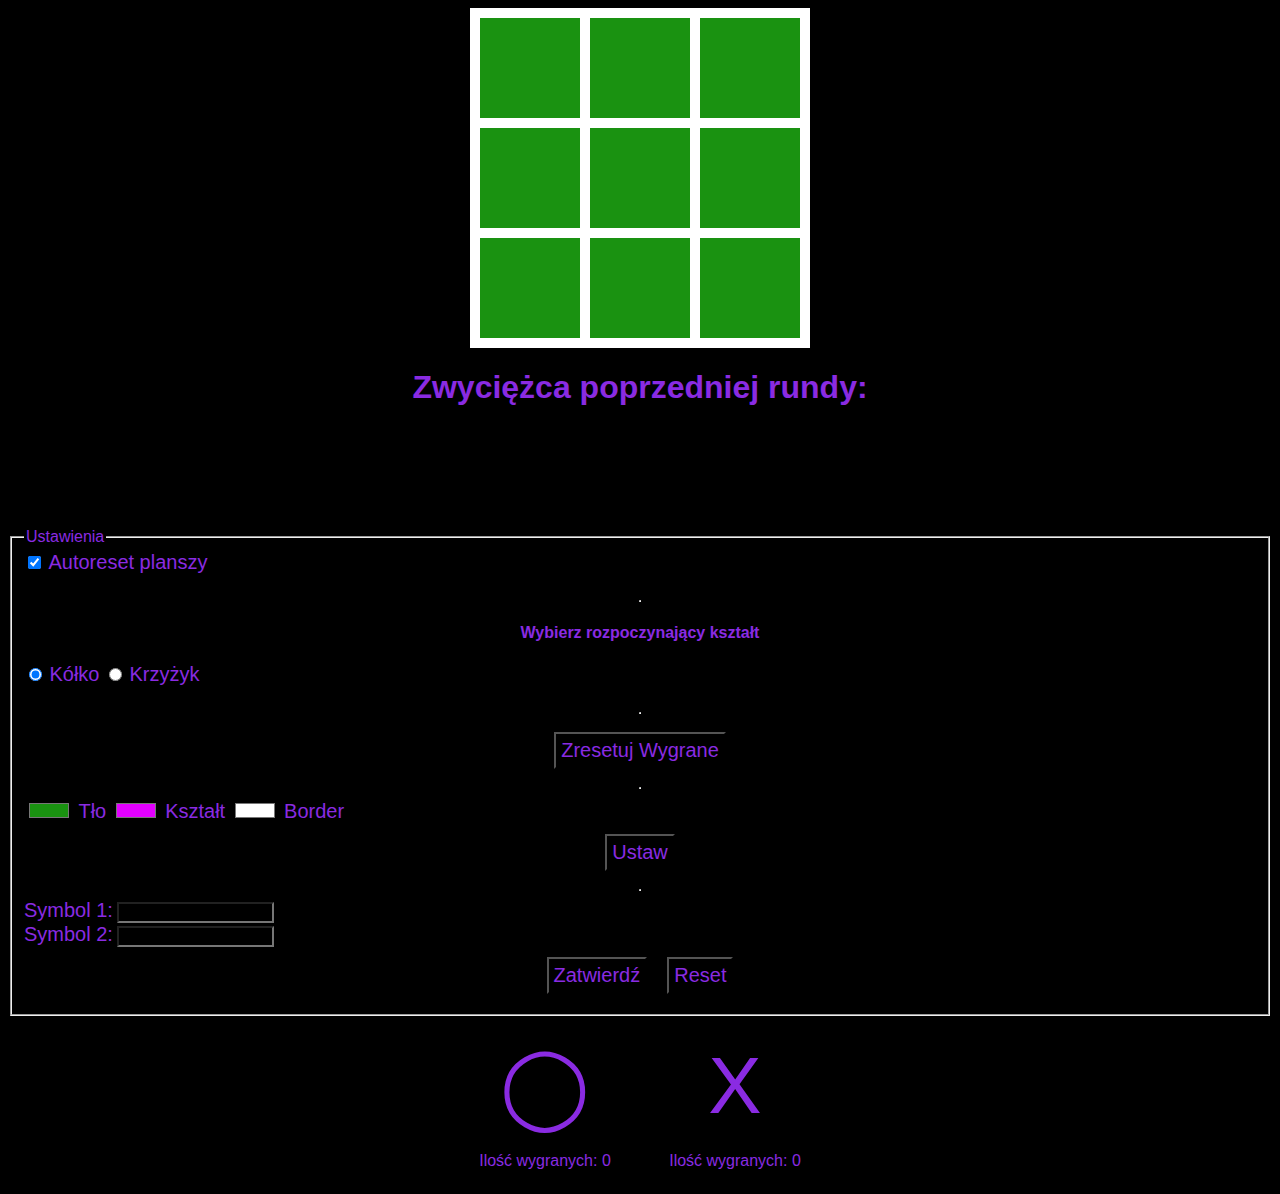
==== index.html @ 5eeeff6d "Change label "Kształt" to "Border"" ====
<!DOCTYPE html>
<html lang="pl">
	<head>
		<meta charset="UTF-8" />
		<meta name="viewport" content="width=device-width, initial-scale=1.0" />
		<title>Kółko i Krzyżyk</title>
		<link rel="stylesheet" href="style.css" />
	</head>
	<body>
		<!--Ręczny reset planszy-->
		<table id="myTable">
			<tr>
				<td><p id="a1" onclick="klik('a1')"></p></td>
				<td><p id="a2" onclick="klik('a2')"></p></td>
				<td><p id="a3" onclick="klik('a3')"></p></td>
			</tr>
			<tr>
				<td><p id="b1" onclick="klik('b1')"></p></td>
				<td><p id="b2" onclick="klik('b2')"></p></td>
				<td><p id="b3" onclick="klik('b3')"></p></td>
			</tr>
			<tr>
				<td><p id="c1" onclick="klik('c1')"></p></td>
				<td><p id="c2" onclick="klik('c2')"></p></td>
				<td><p id="c3" onclick="klik('c3')"></p></td>
			</tr>
		</table>
		<h1>Zwyciężca poprzedniej rundy:</h1>
		<div id="win"><p id="wygrany" /></div>
		<!--Ustawienia-->
		<fieldset>
			<legend>Ustawienia</legend>
			<!--Automatyczne czyszczenie po rundzie-->
			<input type="checkbox" id="autoend" checked onclick="resetButton()" />
			<label for="autoend">Autoreset planszy</label><br /><br />
			<!--Ręczny reset planszy-->
			<button type="button" style="display: none" id="gameReset" onclick="reset()">Zresetuj Plansze</button>
			<hr />
			<!--Rozpoczynający kształt-->
			<h4>Wybierz rozpoczynający kształt</h4>
			<input type="radio" name="ksztalt" id="kolko" checked onclick="startShape()" />
			<label for="kolko">Kółko</label>
			<input type="radio" name="ksztalt" id="krzyzyczek" onclick="startShape()" />
			<label for="krzyzyczek">Krzyżyk</label>
			<br /><br />
			<hr />
			<!--Reset wygranych-->
			<div class="buttoncenter">
				<button id="winReset" onclick="winReset()" type="button">Zresetuj Wygrane</button>
			</div>

			<hr />

			<!--Custom Colors-->
			<input type="color" name="background" id="bcg" value="#1A9211" />
			<label for="bcg">Tło</label>
			<input type="color" name="symbol" id="symbol" value="#E300FF" />
			<label for="symbol">Kształt</label>
			<input type="color" name="border" id="border" value="#FFFFFF" />
			<label for="border">Border</label>
			<br />
			<div class="buttoncenter">
				<button type="button" id="ustaw" onclick="change()">Ustaw</button>
			</div>
			<hr />

			<!--Custom Symbols-->
			<label for="symbol1">Symbol 1:</label>
			<input type="text" name="symbol1" id="symbol1" max="1" /><br />
			<label for="symbol1">Symbol 2:</label>
			<input type="text" name="symbol2" id="symbol2" max="1" /><br />
			<div class="buttoncenter">
				<button type="button" onclick="symbolChange()">Zatwierdź</button>
				<button type="button" onclick="symbolReset()">Reset</button>
			</div>
		</fieldset>

		<!--Wyświetlanie wyników-->
		<div id="oba">
			<div class="kolos">
				<p style="font-size: 80px" id="sym1">◯</p>
				<p>Ilość wygranych: <span id="win1">0</span></p>
			</div>
			<div class="krzyzyks">
				<p style="font-size: 80px" id="sym2">X</p>
				<p>Ilość wygranych: <span id="win2">0</span></p>
			</div>
		</div>
		<script src="script.js"></script>
	</body>
</html>
---- style.css ----
* {
	background-color: black;
	color: blueviolet;
	font-family: "Gill Sans", "Gill Sans MT", Calibri, "Trebuchet MS", sans-serif;
}

#myTable {
	border: 10px white solid;
	padding: 0;
	border-collapse: collapse;
	margin: auto;
	td {
		width: 100px;
		max-height: 100px;
		height: 100px;
		padding: 0;
		margin: 0;
		border: 10px white solid;
		justify-content: center;
		align-items: center;
	}
	tr {
		height: 100px;
		width: 300px;
		margin: 0;
		padding: 0;
	}
	p {
		display: block;
		width: 100px;
		height: 100px;
		line-height: 100px;
		text-align: center;
		font-size: 80px;
		margin: 0;
		background-color: #1a9211;
		color: #e300ff;
	}
}

h1 {
	display: block;
	text-align: center;
	width: 100%;
}
#win {
	display: flex;
	margin: auto;
	width: 100px;
	height: 100px;
	p {
		display: block;
		font-size: 100px;
		margin: 0;
		line-height: 100px;
	}
}

label {
	font-size: 20px;
}

.buttoncenter{
	display: flex;
	justify-content: center;
}

button {
	margin: auto;
	font-size: 20px;
	padding: 5px;
	margin: 10px;
}

fieldset {
	justify-items: center;
}

#oba {
	margin: auto;
	margin-top: 20px;
	display: flex;
	gap: 40px;
	width: min-content;
	text-align: center;
	div {
		width: 150px;
	}
}

#oba div p:first-child {
	display: block;
	height: 100px;
	line-height: 100px;
	margin: 0;
	font-size: 100px;
}
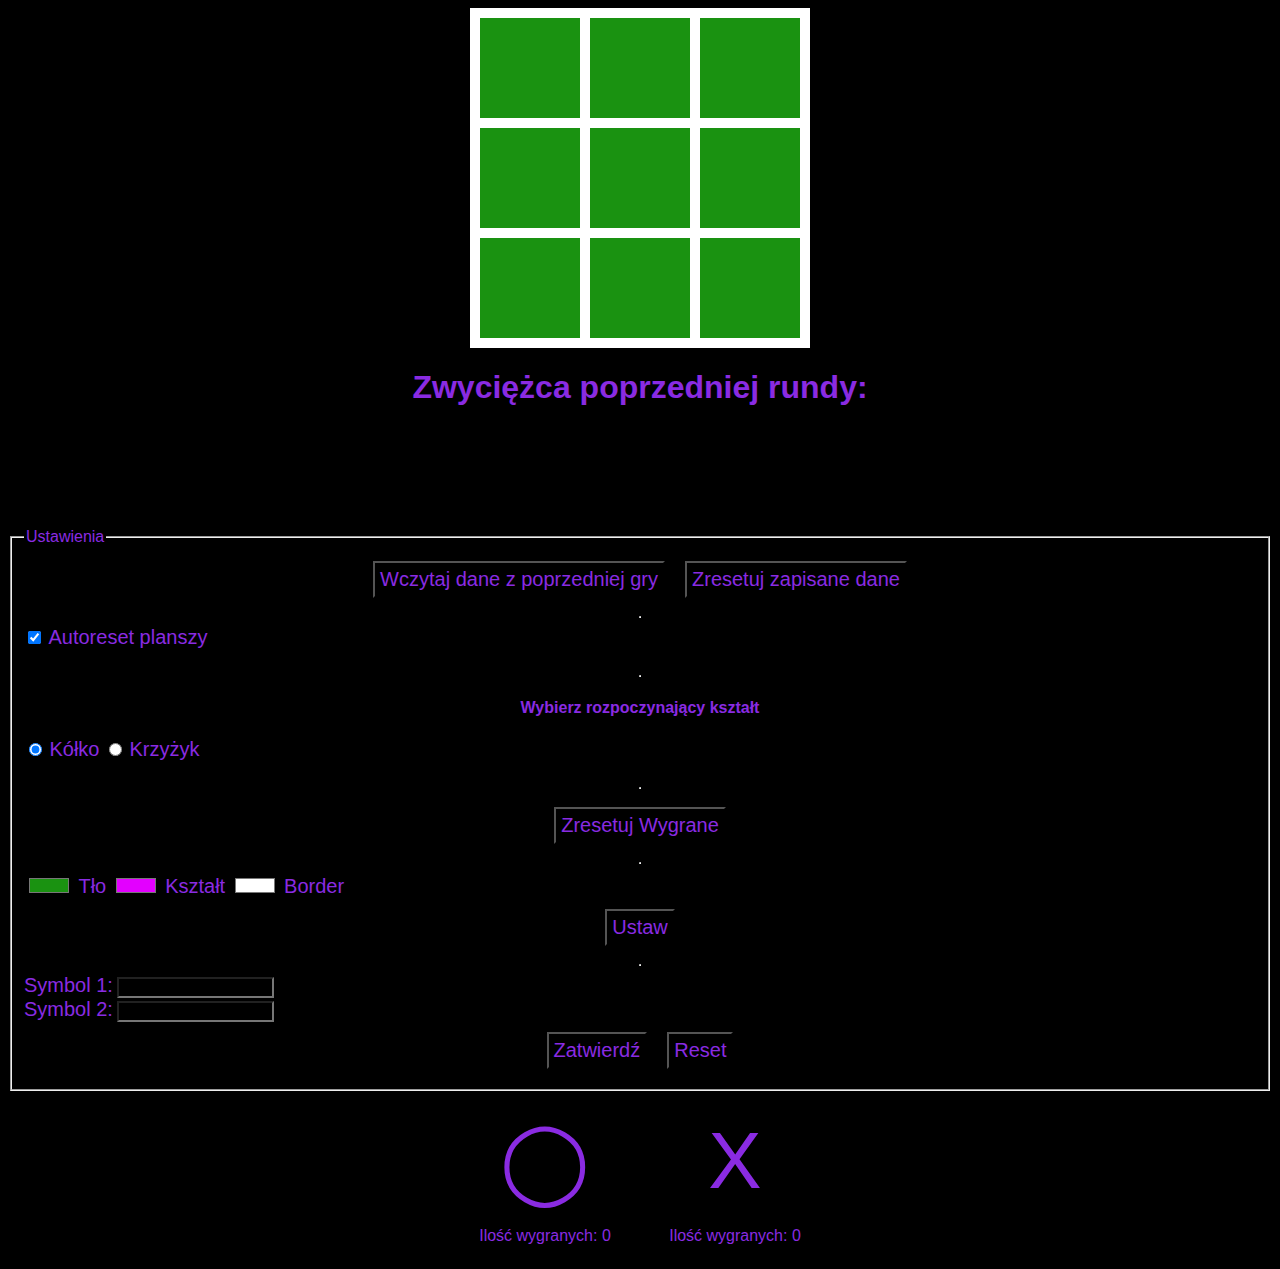
==== commit b68f6862: "Local data saving! And clearing" ====
--- a/index.html
+++ b/index.html
@@ -30,6 +30,12 @@
 		<!--Ustawienia-->
 		<fieldset>
 			<legend>Ustawienia</legend>
+			<!--Wczytaj dane:-->
+			<div class="buttoncenter">
+				<button onclick="wczytaj()">Wczytaj dane z poprzedniej gry</button>
+				<button onclick="resetdata()">Zresetuj zapisane dane</button>
+			</div>
+			<hr />
 			<!--Automatyczne czyszczenie po rundzie-->
 			<input type="checkbox" id="autoend" checked onclick="resetButton()" />
 			<label for="autoend">Autoreset planszy</label><br /><br />
@@ -60,15 +66,15 @@
 			<label for="border">Border</label>
 			<br />
 			<div class="buttoncenter">
-				<button type="button" id="ustaw" onclick="change()">Ustaw</button>
+				<button type="button" id="ustaw" onclick="change(0,0,0)">Ustaw</button>
 			</div>
 			<hr />
 
 			<!--Custom Symbols-->
 			<label for="symbol1">Symbol 1:</label>
-			<input type="text" name="symbol1" id="symbol1" max="1" /><br />
+			<input type="text" name="symbol1" id="symbol1" maxlength="1" /><br />
 			<label for="symbol1">Symbol 2:</label>
-			<input type="text" name="symbol2" id="symbol2" max="1" /><br />
+			<input type="text" name="symbol2" id="symbol2" maxlength="1" /><br />
 			<div class="buttoncenter">
 				<button type="button" onclick="symbolChange()">Zatwierdź</button>
 				<button type="button" onclick="symbolReset()">Reset</button>
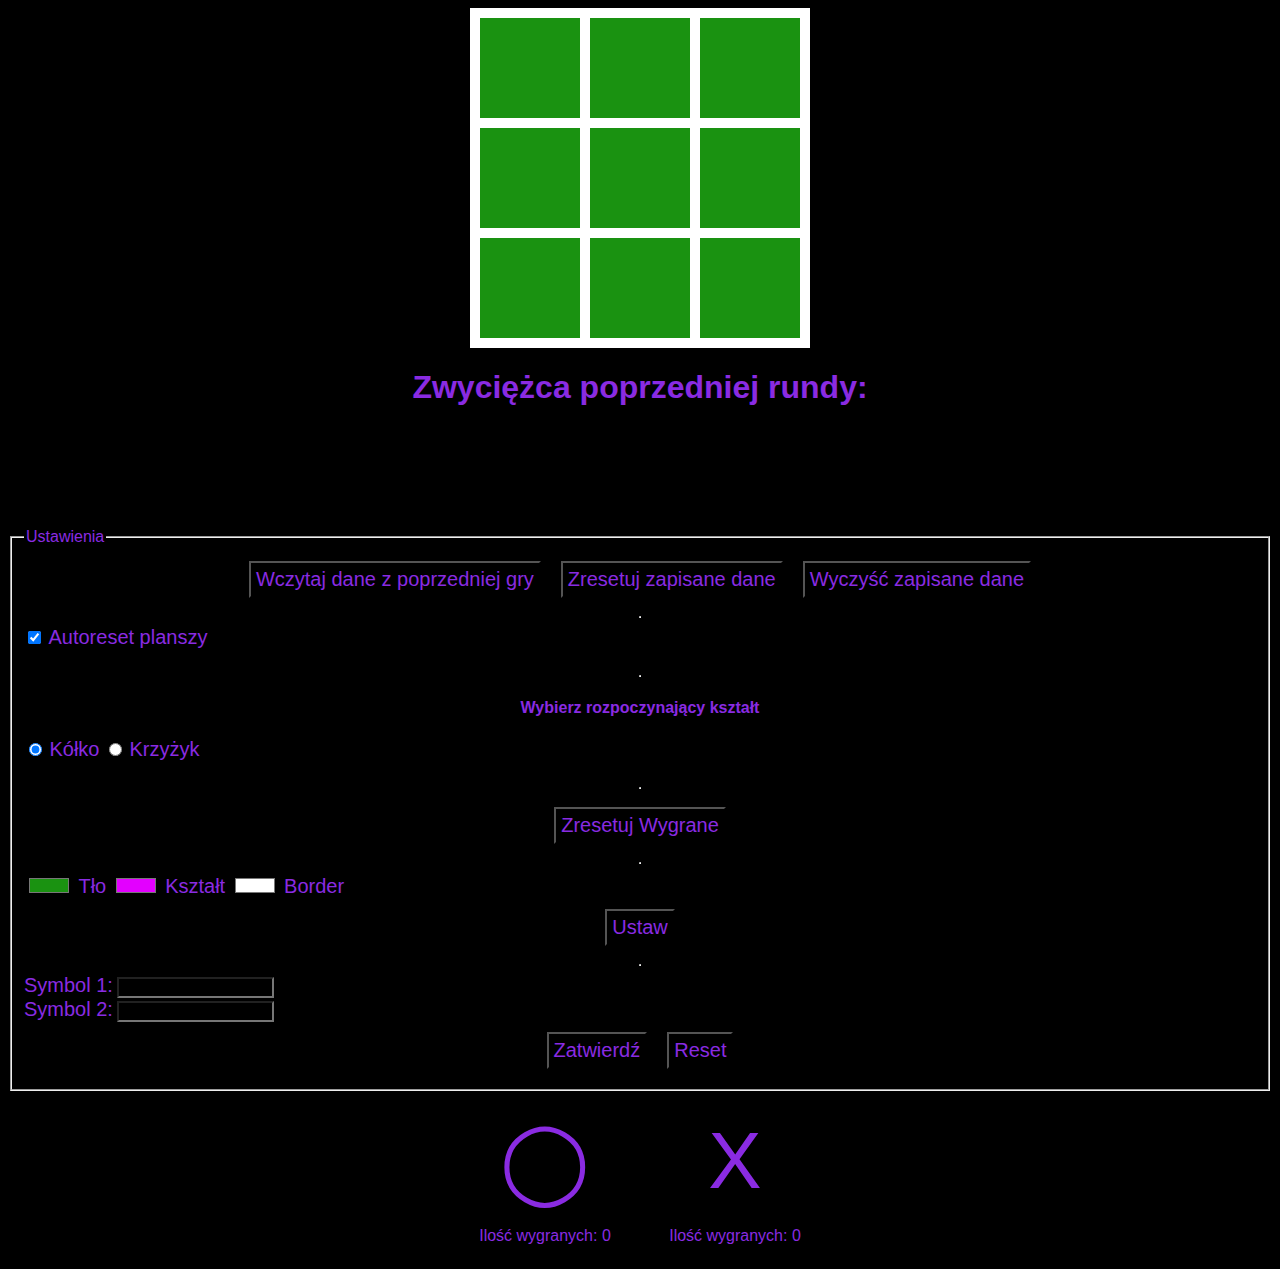
==== commit 2679da66: "Added local storage clear button" ====
--- a/index.html
+++ b/index.html
@@ -34,6 +34,7 @@
 			<div class="buttoncenter">
 				<button onclick="wczytaj()">Wczytaj dane z poprzedniej gry</button>
 				<button onclick="resetdata()">Zresetuj zapisane dane</button>
+				<button onclick="cleardata()">Wyczyść zapisane dane</button>
 			</div>
 			<hr />
 			<!--Automatyczne czyszczenie po rundzie-->
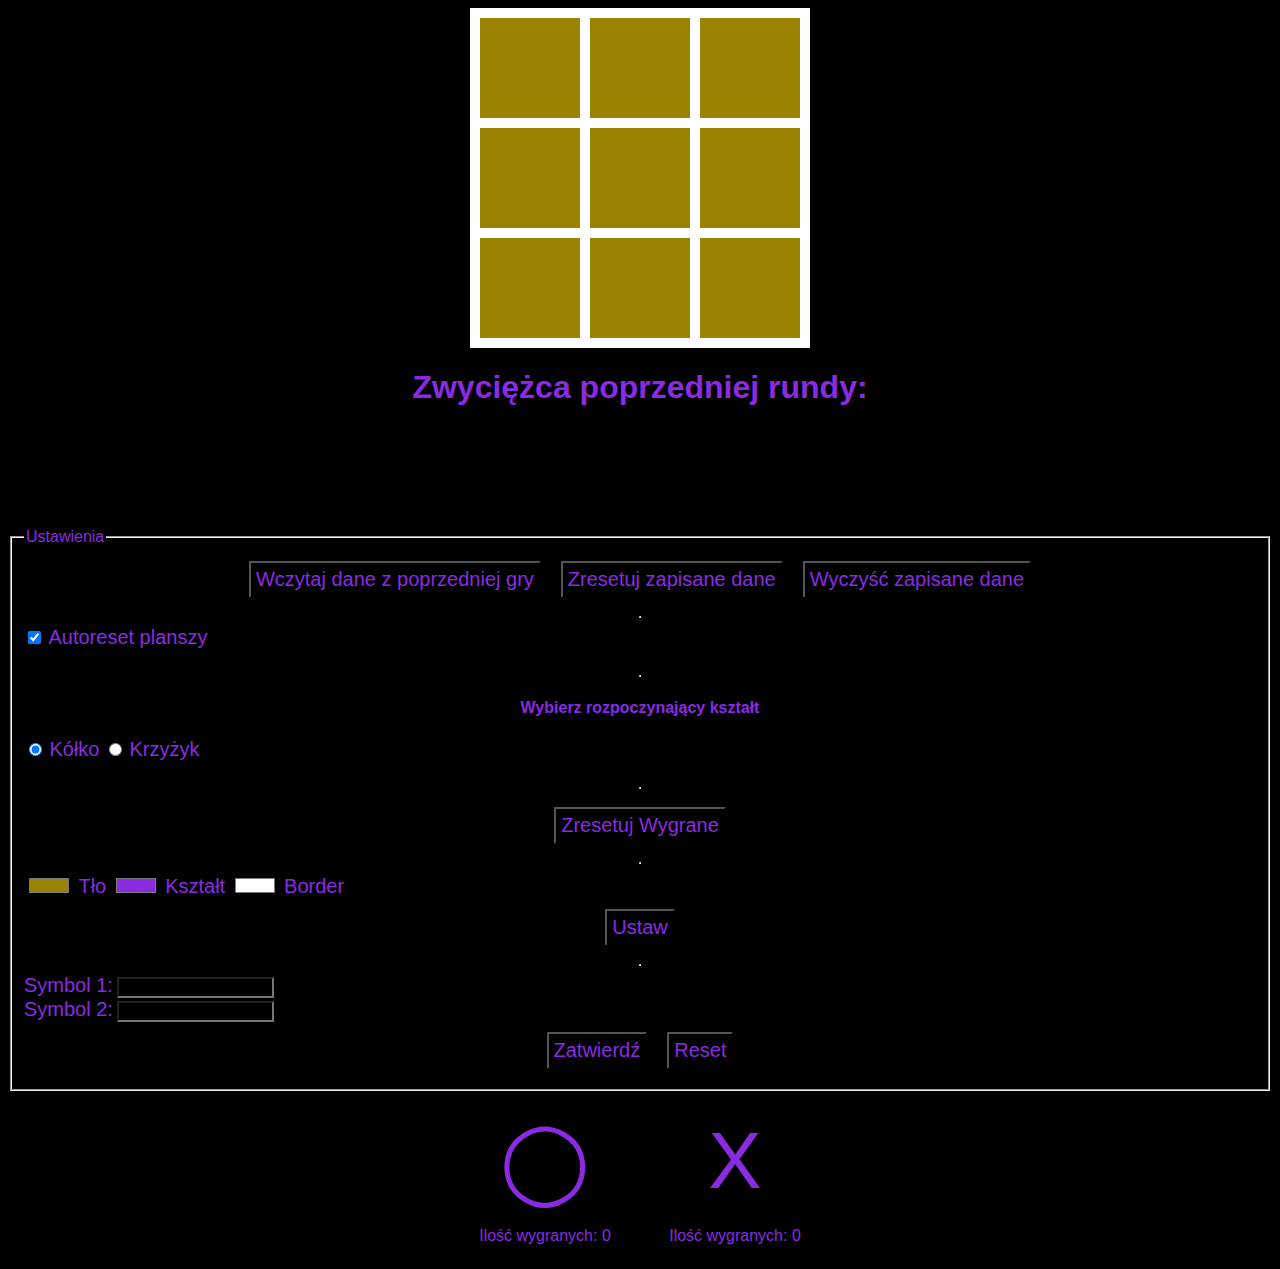
==== commit b57d8b36: "Color fixes!" ====
--- a/index.html
+++ b/index.html
@@ -59,9 +59,9 @@
 			<hr />
 
 			<!--Custom Colors-->
-			<input type="color" name="background" id="bcg" value="#1A9211" />
+			<input type="color" name="background" id="bcg" value="#9a8300" />
 			<label for="bcg">Tło</label>
-			<input type="color" name="symbol" id="symbol" value="#E300FF" />
+			<input type="color" name="symbol" id="symbol" value="#8a2be2" />
 			<label for="symbol">Kształt</label>
 			<input type="color" name="border" id="border" value="#FFFFFF" />
 			<label for="border">Border</label>
--- a/style.css
+++ b/style.css
@@ -33,8 +33,8 @@
 		text-align: center;
 		font-size: 80px;
 		margin: 0;
-		background-color: #1a9211;
-		color: #e300ff;
+		background-color: #9a8300;
+		color: #8a2be2;
 	}
 }
 
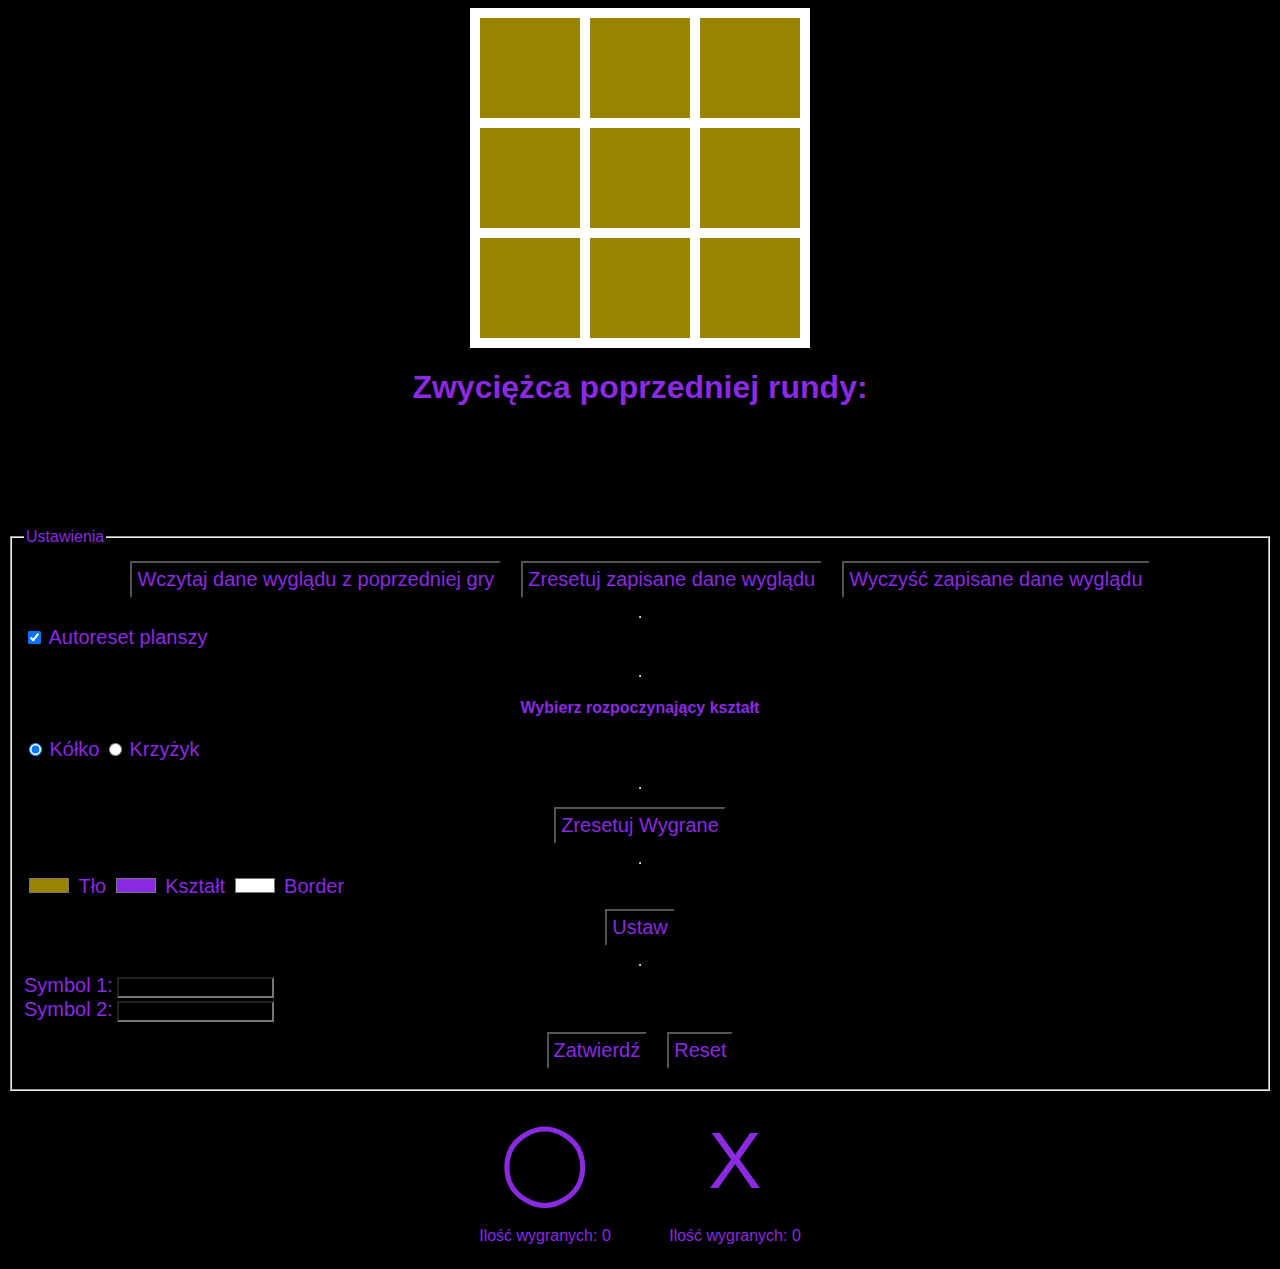
==== commit 833ef2d5: "Poprawa tekstu na na przyciskach związanych z localStorage()" ====
--- a/index.html
+++ b/index.html
@@ -26,15 +26,15 @@
 			</tr>
 		</table>
 		<h1>Zwyciężca poprzedniej rundy:</h1>
-		<div id="win"><p id="wygrany" /></div>
+		<div id="win"><p id="wygrany"></p></div>
 		<!--Ustawienia-->
 		<fieldset>
 			<legend>Ustawienia</legend>
 			<!--Wczytaj dane:-->
 			<div class="buttoncenter">
-				<button onclick="wczytaj()">Wczytaj dane z poprzedniej gry</button>
-				<button onclick="resetdata()">Zresetuj zapisane dane</button>
-				<button onclick="cleardata()">Wyczyść zapisane dane</button>
+				<button onclick="wczytaj()">Wczytaj dane wyglądu z poprzedniej gry</button>
+				<button onclick="resetdata()">Zresetuj zapisane dane wyglądu</button>
+				<button onclick="cleardata()">Wyczyść zapisane dane wyglądu</button>
 			</div>
 			<hr />
 			<!--Automatyczne czyszczenie po rundzie-->
